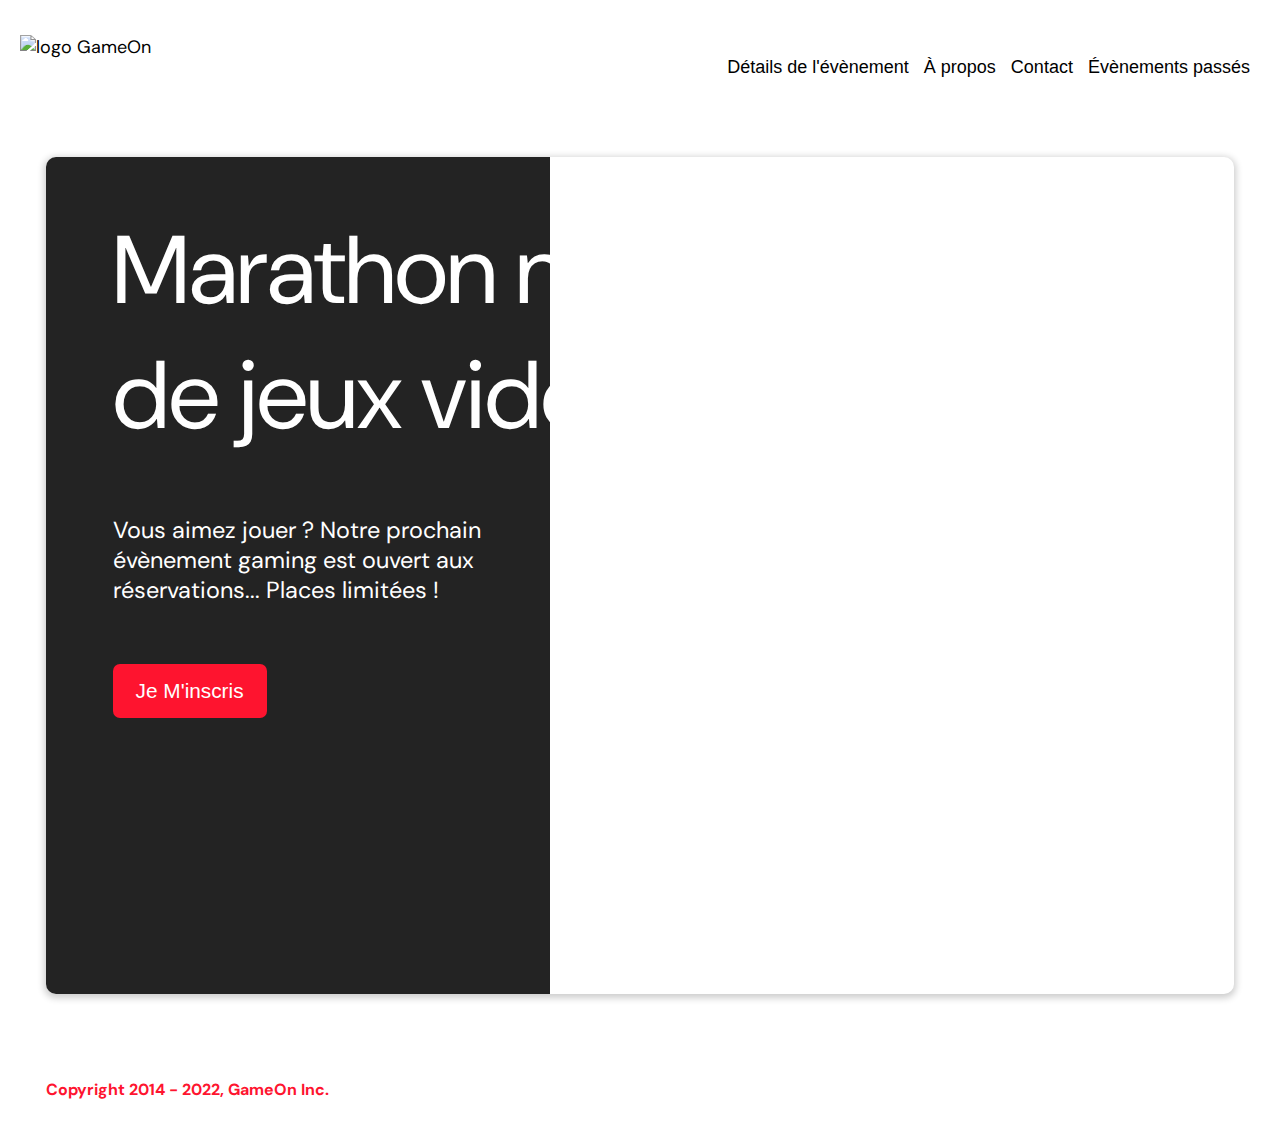
==== starterOnly/index.html @ aa67422d "Header navbar responsive" ====
<!DOCTYPE html>
<html lang="en">
  <head>
    <meta charset="utf-8" />
    <title>Reservation</title>
    <meta name="viewport" content="width=device-width,initial-scale=1" />
    <link rel="stylesheet" href="style.css" />
    <link rel="stylesheet" href="https://cdnjs.cloudflare.com/ajax/libs/font-awesome/4.7.0/css/font-awesome.min.css">
    <link
      href="https://fonts.googleapis.com/css?family=DM+Sans"
      rel="stylesheet"
    />
  </head>
  <body>
    <header class="topnav" id="myTopnav">
      <div class="globalFilter"></div>
      <img alt="logo GameOn" src="Logo.png" class="header__logo"/>


      <div class="mobile__menu">
        <img
          src="icon-close.svg"
          alt="cross icon to close the menu"
          class="cross__sign"
        />
        <ul class="mobile__list">
          <li class="items__mobile">  <a href="#">Détails de l'évènement</a>  </li>
          <li class="items__mobile">  <a href="#">À propos</a>                </li>
          <li class="items__mobile">  <a href="#">Contact</a>                 </li>
          <li class="items__mobile">  <a href="#">Évènements passés</a>       </li>
        </ul>
      </div>


      
    <nav class="main-navbar">
      <ul>
          <li>  <a href="#">Détails de l'évènement</a></li>
          <li>  <a href="#">À propos</a></li>
          <li>  <a href="#">Contact</a></li>
          <li>  <a href="#">Évènements passés</a></li>
          <li>  <i class="fa fa-bars fa-lg menu__icon"></i></li>
    </ul>
    </nav>
    </header>
  </div>
    <main>
      <div class="hero-section">
        <div class="hero-content">
          <h1 class="hero-headline">
            Marathon national<br>
            de jeux vidéos
          </h1>
          <p class="hero-text">
            Vous aimez jouer ? Notre prochain évènement gaming est ouvert
            aux réservations... Places limitées !
          </p>
          <button class="btn-signup modal-btn">
            je m'inscris
          </button>
        </div>
        <div class="hero-img">
          <img src="./bg_img.jpg" alt="img" />
        </div>
        <button class="btn-signup modal-btn">
          je m'inscris
        </button>
      </div>

      <div class="bground">
        <div class="content">
          <span class="close"></span>
          <div class="modal-body">
            <form
              name="reserve"
              action="index.html"
              method="get"
              onsubmit="return validate();"
            >
              <div
                class="formData">
                <label>Prénom</label><br>
                <input
                  class="text-control"
                  type="text"
                  id="first"
                  name="first"
                  minlength="2"
                /><br>
              </div>
              <div
                class="formData">
                <label>Nom</label><br>
                <input
                  class="text-control"
                  type="text"
                  id="last"
                  name="last"
                /><br>
              </div>
              <div
                class="formData">
                <label>E-mail</label><br>
                <input
                  class="text-control"
                  type="email"
                  id="email"
                  name="email"
                /><br>
              </div>
              <div
                class="formData">
                <label>Date de naissance</label><br>
                <input
                  class="text-control"
                  type="date"
                  id="birthdate"
                  name="birthdate"
                /><br>
              </div>
              <div
                class="formData">
                <label>À combien de tournois GameOn avez-vous déjà participé ?</label><br>
                <input type="number" class="text-control" id="quantity" name="quantity" min="0" max="99">
              </div>
              <p class="text-label">A quel tournoi souhaitez-vous participer cette année ?</p>
              <div
                class="formData">
                <input
                  class="checkbox-input"
                  type="radio"
                  id="location1"
                  name="location"
                  value="New York"
                />
                <label class="checkbox-label" for="location1">
                  <span class="checkbox-icon"></span>
                  New York</label
                >
                <input
                  class="checkbox-input"
                  type="radio"
                  id="location2"
                  name="location"
                  value="San Francisco"
                />
                <label class="checkbox-label" for="location2">
                  <span class="checkbox-icon"></span>
                  San Francisco</label
                >
                <input
                  class="checkbox-input"
                  type="radio"
                  id="location3"
                  name="location"
                  value="Seattle"
                />
                <label class="checkbox-label" for="location3">
                  <span class="checkbox-icon"></span>
                  Seattle</label
                >
                <input
                  class="checkbox-input"
                  type="radio"
                  id="location4"
                  name="location"
                  value="Chicago"
                />
                <label class="checkbox-label" for="location4">
                  <span class="checkbox-icon"></span>
                  Chicago</label
                >
                <input
                  class="checkbox-input"
                  type="radio"
                  id="location5"
                  name="location"
                  value="Boston"
                />
                <label class="checkbox-label" for="location5">
                  <span class="checkbox-icon"></span>
                  Boston</label
                >
                <input
                  class="checkbox-input"
                  type="radio"
                  id="location6"
                  name="location"
                  value="Portland"
                />
                <label class="checkbox-label" for="location6">
                  <span class="checkbox-icon"></span>
                  Portland</label
                >
              </div>

              <div
                class="formData">
                <input
                  class="checkbox-input"
                  type="checkbox"
                  id="checkbox1"
                  checked
                />
                <label class="checkbox2-label" for="checkbox1" required>
                  <span class="checkbox-icon"></span>
                  J'ai lu et accepté les conditions d'utilisation.
                </label>
                <br>
                <input class="checkbox-input" type="checkbox" id="checkbox2" />
                <label class="checkbox2-label" for="checkbox2">
                  <span class="checkbox-icon"></span>
                  Je Je souhaite être prévenu des prochains évènements.
                </label>
                <br>
              </div>
              <input
                class="btn-submit"
                type="submit"
                class="button"
                value="C'est parti"
              />
            </form>
          </div>
        </div>
      </div>
    </main>
    <footer>
      <p class="copyrights">
        Copyright 2014 - 2022, GameOn Inc.
      </p>
    </footer>
    <script src="app.js"></script>
  </body>
</html>
---- starterOnly/style.css ----
/* General settings */

:root {
  --font-default: "DM Sans", Arial, Helvetica, sans-serif;
  --font-slab: var(--font-default);
  --modal-duration: 0.8s;
}
*, ::before, ::after {
  box-sizing: border-box;
  margin: 0;
  padding: 0;
}

li {
  list-style: none;
}
p {
  margin-bottom: 0;
  padding: 0.5vw;
}

/* Landing Page */

body {
  margin: 0;
  display: flex;
  flex-direction: column;
  font-family: var(--font-default);
  font-size: 18px;
  max-width: 1300px;
  margin: 0 auto;
}


/* The header  */
.header__logo {
  max-width: 180px;
  min-width: 100px;
  height: 50px;
  width: 100%;
  object-fit: contain;
}

header {
  display: flex;
  align-items: center;
  justify-content: space-between;
  padding: 35px 20px 65px 20px ;
}

.main-navbar ul  {
  display: flex;
  align-items: center;
}

.main-navbar a {
  display: flex;
  text-align: center;
  color: #000000;
  padding: 7px 5px 7px 5px;
  margin: 15px 5px 0px 0px;
  text-decoration: none;
  font-size: 18px;
  font-family: Roboto, sans-serif;
}

.topnav a:hover, 
.mobile__list a:hover {
  background-color: #ff0000;
  color: #ffffff;
  border-radius: 10px;
  text-decoration: underline;
}

.topnav i {
  display: none;
  color: red;
  cursor: pointer;
  margin: 22px 35px 0px 0px;
}

.globalFilter {
  position: fixed;
  width: 55%;
  height: 100%;
  top: 0;
  left: 0;
  right: 55%;
  bottom: 0;
  background-color: rgba(0, 0, 0, 0.219);
  z-index: 2;
  justify-content: center;
  align-items: center;
  display: flex;
  visibility: hidden;
  z-index: 999999999999;
}

.mobile__menu {
  position: absolute;
  left: 45%;
  background-color: white;
  height: 195%;
  width: 55%;
  margin-top: -35px;
  padding: 50px 0px 0px 50px;
  z-index: 90000000000000;
  display: none;
}

.mobile__list {
  display: flex;
  flex-wrap: wrap;
  flex-direction: column;
  justify-content: space-around;
  height: 260px;
}

.mobile__list a { 
  color: #000000;
  text-decoration: none;
  font-size: 18px;
  font-family: Roboto, sans-serif;
  border-radius: 10px;
  padding: 15px
}

.cross__sign {
  margin-bottom: 50px;
  cursor: pointer;
  width: 15px;
  margin-left: 15px;
}

.appearance {
  display: block;
}

.disAppearance {
  display: none;
}
.toggleVisibilty {
  visibility: visible;
}

@media screen and (min-width: 810px) {
  .globalFilter, .mobile__menu {
    display: none;
  }
}


@media screen and (max-width: 810px) {
  header {
   align-items: flex-start;
  }

  .main-navbar a {display: none;}
  .topnav i {
    display: block;
  }

  .topnav.responsive {position: relative;}
  .main-navbar ul  {
      flex-direction: column-reverse;   
  }
}

@media screen and (max-width: 550px) {
  .mobile__menu {
    padding: 50px 0px 0px 10px; 
    left: 35%;
    width: 65%;
  }
  .mobile__list a {
    font-size: 16px;
  }
}








main {
  font-size: 130%;
  font-weight: bolder;
  color: black;
  padding-top: 0.5vw;
  padding-left: 2vw;
  padding-right: 2vw;
  margin: 1px 20px 15px;
  border-radius: 2rem;
  text-align: justify;


}

.modal-btn {
  font-size: 145%;
  background: #fe142f;
  display: flex;
  margin: auto;
  padding: 2em;
  color: #fff;
  padding: 0.75rem 2.5rem;
  border-radius: 1rem;
  cursor: pointer;
}

.modal-btn:hover {
  background: #3876ac;
}

.footer {
  margin: 20px;
  padding: 10px;
  font-family: var(--font-slab);
}

/* Modal form */

.button {
  background: #fe142f;
  margin-top: 0.5em;
  padding: 1em;
  color: #fff;
  border-radius: 15px;
  cursor: pointer;
  font-size: 16px;
}

.button:hover {
  background: #3876ac;
}

.smFont {
  font-size: 16px;
}

.bground {
  display: none;
  position: fixed;
  z-index: 1;
  left: 0;
  top: 0;
  height: 100%;
  width: 100%;
  overflow: auto;
  background-color: rgba(26, 39, 156, 0.4);
}

.content {
  margin: 5% auto;
  width: 100%;
  max-width: 500px;
  animation-name: modalopen;
  animation-duration: var(--modal-duration);
  background: #232323;
  border-radius: 10px;
  overflow: hidden;
  position: relative;
  color: #fff;
  padding-top: 10px;
}

.modal-body {
  padding: 15px 8%;
  margin: 15px auto;
}

label {
  font-family: var(--font-default);
  font-size: 17px;
  font-weight: normal;
  display: inline-block;
  margin-bottom: 11px;
}
input {
  padding: 8px;
  border: 0.8px solid #ccc;
  outline: none;
}
.text-control {
  margin: 0;
  padding: 8px;
  width: 100%;
  border-radius: 8px;
  font-size: 20px;
  height: 48px;
}
.formData[data-error]::after {
  content: attr(data-error);
  font-size: 0.4em;
  color: #e54858;
  display: block;
  margin-top: 7px;
  margin-bottom: 7px;
  text-align: right;
  line-height: 0.3;
  opacity: 0;
  transition: 0.3s;
}
.formData[data-error-visible="true"]::after {
  opacity: 1;
}
.formData[data-error-visible="true"] .text-control {
  border: 2px solid #e54858;
}
/* 
input[data-error]::after {
    content: attr(data-error);
    font-size: 0.4em;
    color: red;
} */
.checkbox-label,
.checkbox2-label {
  position: relative;
  margin-left: 36px;
  font-size: 12px;
  font-weight: normal;
}
.checkbox-label .checkbox-icon,
.checkbox2-label .checkbox-icon {
  display: block;
  width: 20px;
  height: 20px;
  border: 2px solid #279e7a;
  border-radius: 50%;
  text-indent: 29px;
  white-space: nowrap;
  position: absolute;
  left: -30px;
  top: -1px;
  transition: 0.3s;
}
.checkbox-label .checkbox-icon::after,
.checkbox2-label .checkbox-icon::after {
  content: "";
  width: 13px;
  height: 13px;
  background-color: #279e7a;
  border-radius: 50%;
  text-indent: 29px;
  white-space: nowrap;
  position: absolute;
  left: 50%;
  top: 50%;
  transform: translate(-50%, -50%);
  transition: 0.3s;
  opacity: 0;
}
.checkbox-input {
  display: none;
}
.checkbox-input:checked + .checkbox-label .checkbox-icon::after,
.checkbox-input:checked + .checkbox2-label .checkbox-icon::after {
  opacity: 1;
}
.checkbox-input:checked + .checkbox2-label .checkbox-icon {
  background: #279e7a;
}
.checkbox2-label .checkbox-icon {
  border-radius: 4px;
  border: 0;
  background: #c4c4c4;
}
.checkbox2-label .checkbox-icon::after {
  width: 7px;
  height: 4px;
  border-radius: 2px;
  background: transparent;
  border: 2px solid transparent;
  border-bottom-color: #fff;
  border-left-color: #fff;
  transform: rotate(-55deg);
  left: 21%;
  top: 19%;
}
.close {
  position: absolute;
  right: 15px;
  top: 15px;
  width: 32px;
  height: 32px;
  opacity: 1;
  cursor: pointer;
  transform: scale(0.7);
}
.close:before,
.close:after {
  position: absolute;
  left: 15px;
  content: " ";
  height: 33px;
  width: 3px;
  background-color: #fff;
}
.close:before {
  transform: rotate(45deg);
}
.close:after {
  transform: rotate(-45deg);
}
.btn-submit,
.btn-signup {
  background: #fe142f;
  display: block;
  margin: 0 auto;
  border-radius: 7px;
  font-size: 1rem;
  padding: 12px 82px;
  color: #fff;
  cursor: pointer;
  border: 0;
}
/* custom select styles */
.custom-select {
  position: relative;
  font-family: Arial;
  font-size: 1.1rem;
  font-weight: normal;
}

.custom-select select {
  display: none;
}
.select-selected {
  background-color: #fff;
}

/* Style the arrow inside the select element: */
.select-selected:after {
  position: absolute;
  content: "";
  top: 10px;
  right: 13px;
  width: 11px;
  height: 11px;
  border: 3px solid transparent;
  border-bottom-color: #f00;
  border-left-color: #f00;
  transform: rotate(-48deg);
  border-radius: 5px 0 5px 0;
}

/* Point the arrow upwards when the select box is open (active): */
.select-selected.select-arrow-active:after {
  transform: rotate(135deg);
  top: 13px;
}

.select-items div,
.select-selected {
  color: #000;
  padding: 11px 16px;
  border: 1px solid transparent;
  border-color: transparent transparent rgba(0, 0, 0, 0.1) transparent;
  cursor: pointer;
  border-radius: 8px;
  height: 48px;
}

/* Style items (options): */
.select-items {
  position: absolute;
  background-color: #fff;
  top: 89%;
  left: 0;
  right: 0;
  z-index: 99;
}

/* Hide the items when the select box is closed: */
.select-hide {
  display: none;
}

.select-items div:hover,
.same-as-selected {
  background-color: rgba(0, 0, 0, 0.1);
}
/* custom select end */
.text-label {
  font-weight: normal;
  font-size: 16px;
}
.hero-section {
  min-height: 93vh;
  border-radius: 10px;
  display: grid;
  grid-template-columns: repeat(12, 1fr);
  overflow: hidden;
  box-shadow: 0 2px 7px 2px rgba(0, 0, 0, 0.2);
  margin-bottom: 10px;
}
.hero-content {
  padding: 51px 67px;
  grid-column: span 4;
  background: #232323;
  color: #fff;
  position: relative;
  text-align: left;
  min-width: 424px;
}
.hero-content::after {
  content: "";
  width: 100%;
  height: 100%;
  background: #232323;
  position: absolute;
  right: -80px;
  top: 0;
}
.hero-content > * {
  position: relative;
  z-index: 1;
}
.hero-headline {
  font-size: 6rem;
  font-weight: normal;
  white-space: nowrap;
}
.hero-text {
  width: 146%;
  font-weight: normal;
  margin-top: 57px;
  padding: 0;
}
.btn-signup {
  outline: none;
  text-transform: capitalize;
  font-size: 1.3rem;
  padding: 15px 23px;
  margin: 0;
  margin-top: 59px;
}
.hero-img {
  grid-column: span 8;
}
.hero-img img {
  width: 100%;
  height: 100%;
  display: block;
  padding: 0;
}
.copyrights {
  color: #fe142f;
  padding: 0;
  font-size: 1rem;
  margin: 60px 0 30px;
  font-weight: bolder;
}
.hero-section > .btn-signup {
  display: none;
}
footer {
  padding-left: 2vw;
  padding-right: 2vw;
  margin: 0 20px;
}
@media screen and (max-width: 800px) {
  .hero-section {
    display: block;
    box-shadow: unset;
  }
  .hero-content {
    background: #fff;
    color: #000;
    padding: 20px;
  }
  .hero-content::after {
    content: unset;
  }
  .hero-content .btn-signup {
    display: none;
  }
  .hero-headline {
    font-size: 4.5rem;
    white-space: normal;
  }
  .hero-text {
    width: unset;
    font-size: 1.5rem;
  }
  .hero-img img {
    border-radius: 10px;
    margin-top: 40px;
  }
  .hero-section > .btn-signup {
    display: block;
    margin: 32px auto 10px;
    padding: 12px 35px;
  }
  .copyrights {
    margin-top: 50px;
    text-align: center;
  }
}

@keyframes modalopen {
  from {
    opacity: 0;
    transform: translateY(-150px);
  }
  to {
    opacity: 1;
  }
}
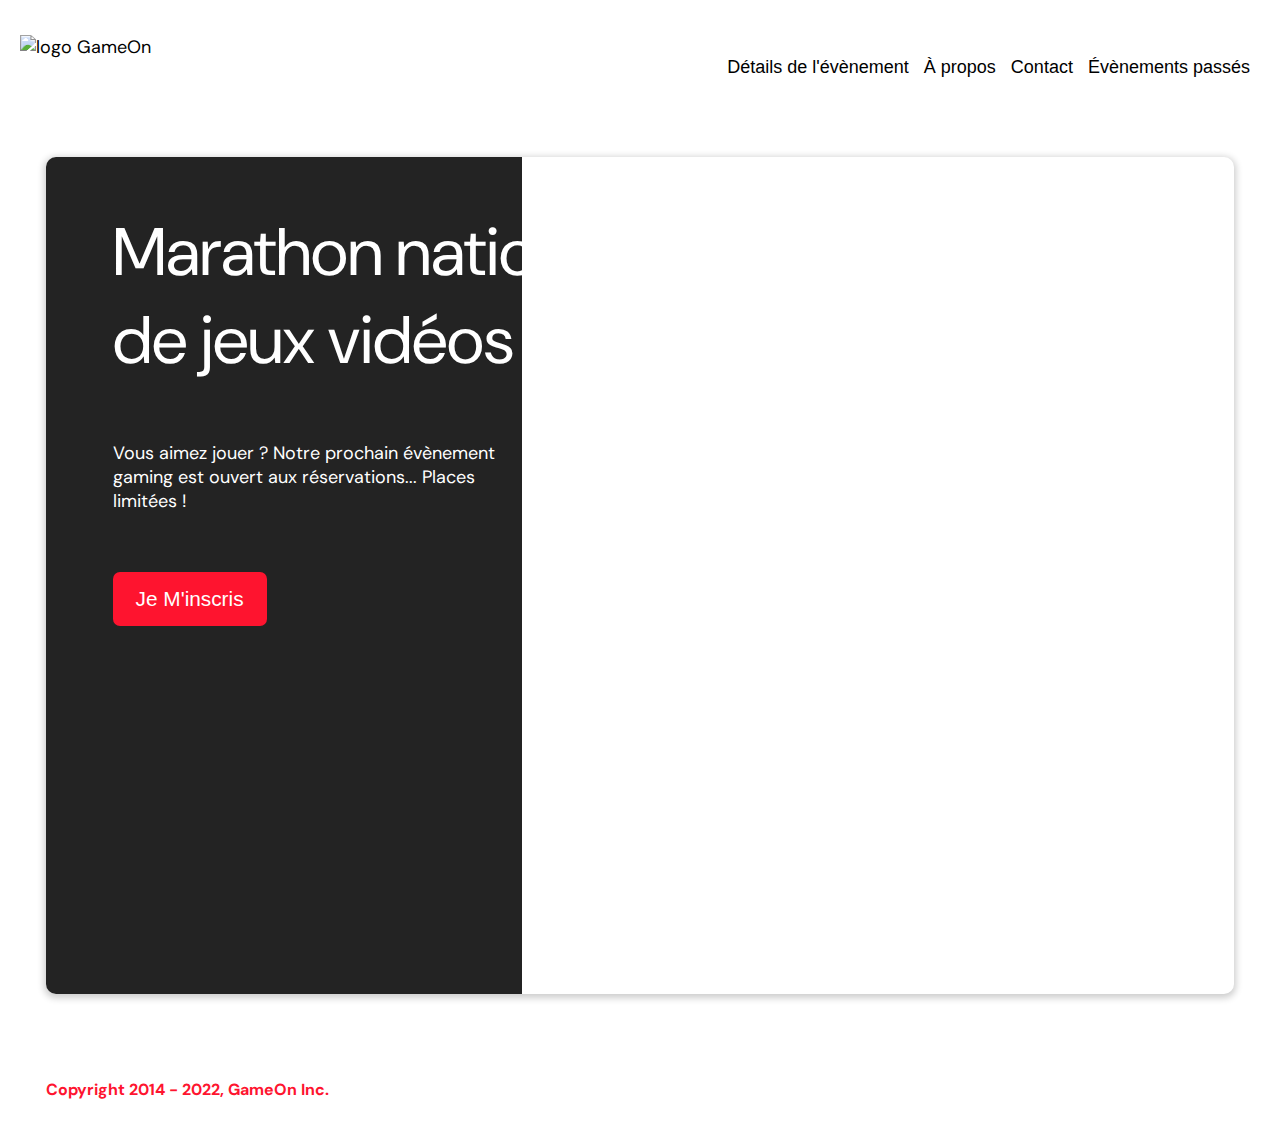
==== commit e19853f4: "Add error messages" ====
--- a/starterOnly/index.html
+++ b/starterOnly/index.html
@@ -78,35 +78,53 @@
               onsubmit="return validate();"
             >
               <div
-                class="formData">
-                <label>Prénom</label><br>
-                <input
+                class="formData firstNameData">
+                <label for="firstName">Prénom</label><br>
+                <div class="firstName__container dataContainer">
+                  <input
                   class="text-control"
                   type="text"
-                  id="first"
-                  name="first"
+                  id="firstName"
+                  name="firstName"
                   minlength="2"
-                /><br>
-              </div>
-              <div
-                class="formData">
-                <label>Nom</label><br>
-                <input
+                  maxlength="24"
+                  required
+                  placeholder="2 caractères minimum"
+                  />
+                </div>
+                <span class="error__firstname error__data">Veuillez entrer 2 caractères minimum pour le champ Prénom</span>
+              </div>
+              <div
+                class="formData nameData">
+                <label for ="lastName">Nom</label><br>
+                <div class="lastName__container dataContainer">
+                  <input
                   class="text-control"
                   type="text"
-                  id="last"
-                  name="last"
-                /><br>
-              </div>
-              <div
-                class="formData">
-                <label>E-mail</label><br>
-                <input
-                  class="text-control"
-                  type="email"
-                  id="email"
-                  name="email"
-                /><br>
+                  id="lastName"
+                  name="lastName"
+                  minlength="2"
+                  maxlength="24"
+                  required
+                  placeholder="2 caractères minimum"
+                  /><br>
+                </div>
+                <span class="error__firstname error__data">Veuillez entrer 2 caractères minimum pour le champ Nom</span>
+              </div>
+              <div
+              class="formData mailData">
+                <label for="email">E-mail</label><br>
+                  <div class="email__container dataContainer">
+                    <input
+                    class="text-control"
+                    type="text"
+                    id="email"
+                    name="email"
+                    placeholder="Votre adresse mail"
+                    required
+                  /><br>
+                  </div>
+                  <span class="error__firstname error__data">Veuillez entrer un mail valide</span>
               </div>
               <div
                 class="formData">
--- a/starterOnly/style.css
+++ b/starterOnly/style.css
@@ -185,17 +185,12 @@
 
 
 main {
-  font-size: 130%;
-  font-weight: bolder;
-  color: black;
+
   padding-top: 0.5vw;
   padding-left: 2vw;
   padding-right: 2vw;
   margin: 1px 20px 15px;
   border-radius: 2rem;
-  text-align: justify;
-
-
 }
 
 .modal-btn {
@@ -248,7 +243,6 @@
   top: 0;
   height: 100%;
   width: 100%;
-  overflow: auto;
   background-color: rgba(26, 39, 156, 0.4);
 }
 
@@ -276,21 +270,30 @@
   font-size: 17px;
   font-weight: normal;
   display: inline-block;
-  margin-bottom: 11px;
+  margin-bottom: 8px;
 }
 input {
-  padding: 8px;
+  padding: 10px;
   border: 0.8px solid #ccc;
   outline: none;
 }
 .text-control {
-  margin: 0;
-  padding: 8px;
   width: 100%;
   border-radius: 8px;
-  font-size: 20px;
-  height: 48px;
-}
+  font-size: 16px;
+}
+
+.formData {
+  margin: 30px 0px;
+}
+.dataContainer {
+  margin-bottom: 10px;
+}
+.error__data {
+  color: red;
+  font-size: 16px;
+}
+
 .formData[data-error]::after {
   content: attr(data-error);
   font-size: 0.4em;
@@ -503,7 +506,6 @@
   color: #fff;
   position: relative;
   text-align: left;
-  min-width: 424px;
 }
 .hero-content::after {
   content: "";
@@ -519,7 +521,7 @@
   z-index: 1;
 }
 .hero-headline {
-  font-size: 6rem;
+  font-size: 4.2rem;
   font-weight: normal;
   white-space: nowrap;
 }
@@ -578,7 +580,7 @@
     display: none;
   }
   .hero-headline {
-    font-size: 4.5rem;
+    font-size: 3.2rem;
     white-space: normal;
   }
   .hero-text {
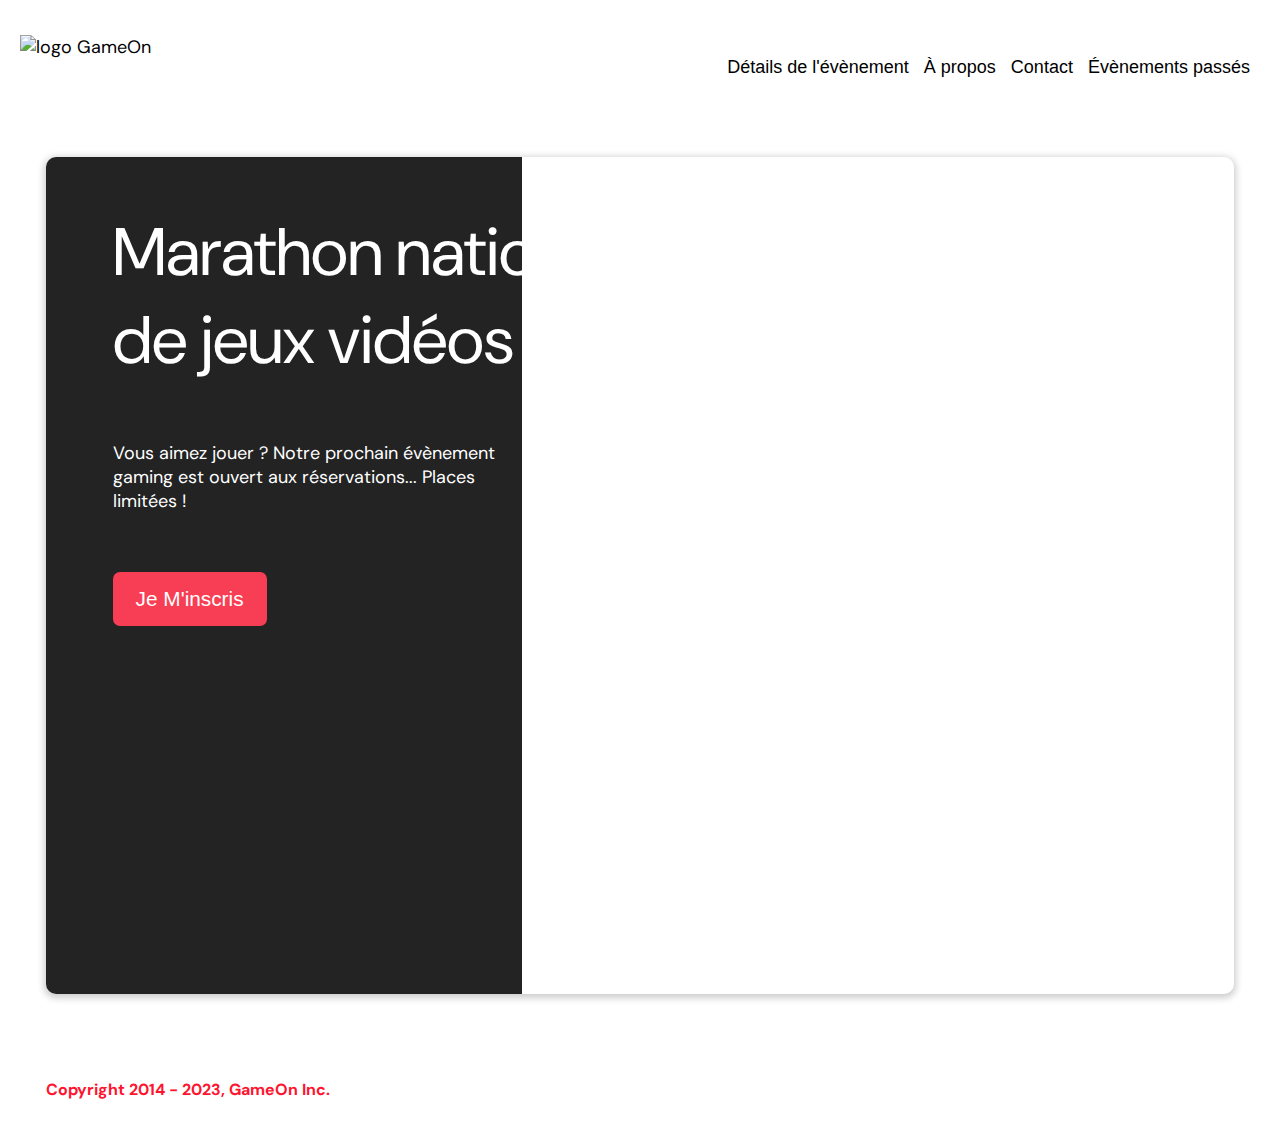
==== commit a5f979f1: "Add Regex validation for firstname and lastname validation form" ====
--- a/starterOnly/index.html
+++ b/starterOnly/index.html
@@ -90,6 +90,7 @@
                   maxlength="24"
                   required
                   placeholder="2 caractères minimum"
+                  autocomplete="off"
                   />
                 </div>
                 <span class="error__firstname error__data">Veuillez entrer 2 caractères minimum pour le champ Prénom</span>
@@ -107,6 +108,7 @@
                   maxlength="24"
                   required
                   placeholder="2 caractères minimum"
+                  autocomplete="off"
                   /><br>
                 </div>
                 <span class="error__firstname error__data">Veuillez entrer 2 caractères minimum pour le champ Nom</span>
@@ -122,24 +124,31 @@
                     name="email"
                     placeholder="Votre adresse mail"
                     required
+                    autocomplete="off"
                   /><br>
                   </div>
                   <span class="error__firstname error__data">Veuillez entrer un mail valide</span>
               </div>
               <div
-                class="formData">
-                <label>Date de naissance</label><br>
-                <input
+                class="formData birthdateData">
+                <label for="birthdate">Date de naissance</label><br>
+                <div class="birthdate__container dataContainer">
+                  <input
                   class="text-control"
                   type="date"
                   id="birthdate"
                   name="birthdate"
+                  max="2005-01-01" 
+                  required
                 /><br>
+                </div>
+                <span class="error__birthdate error__data">Veuillez entrer votre date de naissance </span>
               </div>
               <div
                 class="formData">
-                <label>À combien de tournois GameOn avez-vous déjà participé ?</label><br>
-                <input type="number" class="text-control" id="quantity" name="quantity" min="0" max="99">
+                <label for="quantity">À combien de tournois GameOn avez-vous déjà participé ?</label><br>
+                <input type="number" class="text-control" id="quantity" name="quantity" min="0" max="99" placeholder="Entre 0 et 99" required>
+                <span class="error__quantity error__data"> Vous devez indiquer votre nombre de participations </span>
               </div>
               <p class="text-label">A quel tournoi souhaitez-vous participer cette année ?</p>
               <div
@@ -150,6 +159,7 @@
                   id="location1"
                   name="location"
                   value="New York"
+                  checked
                 />
                 <label class="checkbox-label" for="location1">
                   <span class="checkbox-icon"></span>
@@ -221,14 +231,15 @@
                   checked
                 />
                 <label class="checkbox2-label" for="checkbox1" required>
-                  <span class="checkbox-icon"></span>
+                  <span class="checkbox-icon" id = "checkbox1"></span>
                   J'ai lu et accepté les conditions d'utilisation.
                 </label>
                 <br>
+                <span class="error__termsConditions error__data">Vérifiez que vous acceptez les termes et conditions. </span>
                 <input class="checkbox-input" type="checkbox" id="checkbox2" />
                 <label class="checkbox2-label" for="checkbox2">
                   <span class="checkbox-icon"></span>
-                  Je Je souhaite être prévenu des prochains évènements.
+                  Je souhaite être prévenu des prochains évènements.
                 </label>
                 <br>
               </div>
@@ -245,7 +256,7 @@
     </main>
     <footer>
       <p class="copyrights">
-        Copyright 2014 - 2022, GameOn Inc.
+        Copyright 2014 - 2023, GameOn Inc.
       </p>
     </footer>
     <script src="app.js"></script>
--- a/starterOnly/style.css
+++ b/starterOnly/style.css
@@ -247,7 +247,7 @@
 }
 
 .content {
-  margin: 5% auto;
+  margin: 1% auto 0px auto;
   width: 100%;
   max-width: 500px;
   animation-name: modalopen;
@@ -279,19 +279,24 @@
 }
 .text-control {
   width: 100%;
-  border-radius: 8px;
-  font-size: 16px;
+  border-radius: 15px;
 }
 
 .formData {
-  margin: 30px 0px;
+  margin: 5px 0px 0px 0px;
 }
 .dataContainer {
-  margin-bottom: 10px;
+  margin-bottom: 6px;
 }
 .error__data {
-  color: red;
-  font-size: 16px;
+  color: #f70d0dbd;
+  font-size: 15px;
+  display: none;
+}
+
+.error__termsConditions {
+  font-size: 12px;
+  margin-left: 36px;
 }
 
 .formData[data-error]::after {
@@ -342,18 +347,17 @@
 .checkbox-label .checkbox-icon::after,
 .checkbox2-label .checkbox-icon::after {
   content: "";
-  width: 13px;
-  height: 13px;
+  width: 19px;
+  height: 16px;
   background-color: #279e7a;
   border-radius: 50%;
-  text-indent: 29px;
-  white-space: nowrap;
   position: absolute;
   left: 50%;
   top: 50%;
   transform: translate(-50%, -50%);
   transition: 0.3s;
   opacity: 0;
+  cursor: pointer;
 }
 .checkbox-input {
   display: none;
@@ -371,15 +375,15 @@
   background: #c4c4c4;
 }
 .checkbox2-label .checkbox-icon::after {
-  width: 7px;
-  height: 4px;
+  width: 17px;
+  height: 7px;
   border-radius: 2px;
   background: transparent;
   border: 2px solid transparent;
   border-bottom-color: #fff;
   border-left-color: #fff;
   transform: rotate(-55deg);
-  left: 21%;
+  left: 10%;
   top: 19%;
 }
 .close {
@@ -409,7 +413,7 @@
 }
 .btn-submit,
 .btn-signup {
-  background: #fe142f;
+  background: #f83e54;
   display: block;
   margin: 0 auto;
   border-radius: 7px;
@@ -418,6 +422,10 @@
   color: #fff;
   cursor: pointer;
   border: 0;
+}
+
+.btn-submit:hover {
+  background: #ff001e;;
 }
 /* custom select styles */
 .custom-select {
